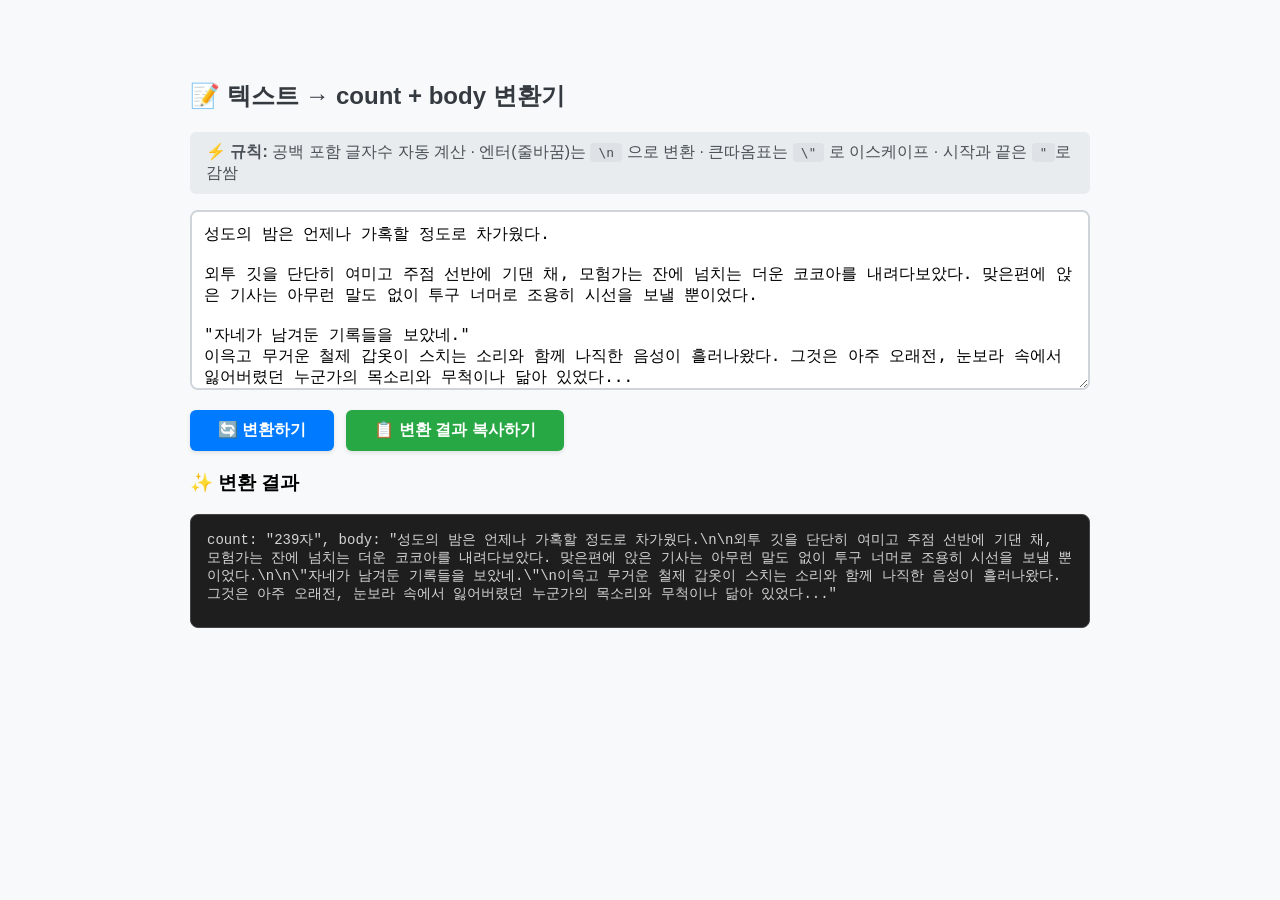
==== helper/index.html @ c0932570 "Create index.html" ====
<!DOCTYPE html>
<html lang="ko">
<head>
  <meta charset="UTF-8">
  <meta name="viewport" content="width=device-width, initial-scale=1.0">
  <title>텍스트 → count/body 변환기</title>
  <style>
    body {
      font-family: 'Segoe UI', 'Malgun Gothic', sans-serif;
      max-width: 900px;
      margin: 40px auto;
      padding: 20px;
      background: #f8f9fa;
    }
    h2 { color: #343a40; }
    textarea {
      width: 100%;
      padding: 12px;
      font-size: 16px;
      border: 2px solid #ced4da;
      border-radius: 8px;
      box-sizing: border-box;
      resize: vertical;
    }
    .btn-group {
      margin: 16px 0;
      display: flex;
      gap: 12px;
      flex-wrap: wrap;
    }
    button {
      background: #007bff;
      color: white;
      border: none;
      padding: 10px 28px;
      border-radius: 6px;
      font-size: 16px;
      font-weight: bold;
      cursor: pointer;
      transition: 0.2s;
      box-shadow: 0 2px 4px rgba(0,0,0,0.1);
    }
    button:hover { background: #0056b3; }
    button.copy-btn { background: #28a745; }
    button.copy-btn:hover { background: #1e7e34; }
    .output-box {
      background: #1e1e1e;
      color: #d4d4d4;
      padding: 16px;
      border-radius: 8px;
      font-family: 'Courier New', monospace;
      font-size: 14px;
      white-space: pre-wrap;
      word-break: break-all;
      min-height: 80px;
      border: 1px solid #444;
      margin-top: 8px;
    }
    .status {
      margin-left: 12px;
      color: #28a745;
      font-weight: normal;
      font-size: 15px;
    }
    .info {
      background: #e9ecef;
      padding: 10px 16px;
      border-radius: 6px;
      margin-bottom: 16px;
      color: #495057;
    }
    .info code {
      background: #dee2e6;
      padding: 2px 8px;
      border-radius: 4px;
    }
  </style>
</head>
<body>

  <h2>📝 텍스트 → count + body 변환기</h2>
  <div class="info">
    ⚡ <strong>규칙:</strong> 공백 포함 글자수 자동 계산 · 엔터(줄바꿈)는 <code>\n</code> 으로 변환 · 
    큰따옴표는 <code>\"</code> 로 이스케이프 · 시작과 끝은 <code>"</code>로 감쌈
  </div>

  <textarea id="inputText" rows="8" placeholder="여기에 원본 텍스트를 붙여넣으세요...">성도의 밤은 언제나 가혹할 정도로 차가웠다.

외투 깃을 단단히 여미고 주점 선반에 기댄 채, 모험가는 잔에 넘치는 더운 코코아를 내려다보았다. 맞은편에 앉은 기사는 아무런 말도 없이 투구 너머로 조용히 시선을 보낼 뿐이었다.

"자네가 남겨둔 기록들을 보았네."
이윽고 무거운 철제 갑옷이 스치는 소리와 함께 나직한 음성이 흘러나왔다. 그것은 아주 오래전, 눈보라 속에서 잃어버렸던 누군가의 목소리와 무척이나 닮아 있었다...</textarea>

  <div class="btn-group">
    <button onclick="convertText()">🔄 변환하기</button>
    <button class="copy-btn" onclick="copyResult()">📋 변환 결과 복사하기</button>
  </div>

  <h3>✨ 변환 결과</h3>
  <div id="resultDisplay" class="output-box">변환 버튼을 눌러주세요.</div>
  <span id="copyStatus" style="display:inline-block; margin-top:8px;"></span>

  <script>
    // 전역 변수로 마지막 변환 결과 저장
    let lastResult = '';

    function convertText() {
      let text = document.getElementById('inputText').value;

      // 1. 글자수 계산 (공백 포함)
      const charCount = text.length;
      const countStr = charCount.toLocaleString() + '자';

      // 2. 이스케이프 처리 (백슬래시 -> \\, 큰따옴표 -> \")
      let body = text.replace(/\\/g, '\\\\').replace(/"/g, '\\"');
      
      // 3. 줄바꿈 통일 (CRLF, CR -> LF) 후 \n 으로 변환
      body = body.replace(/\r\n/g, '\n').replace(/\r/g, '\n');
      body = body.replace(/\n/g, '\\n');

      // 4. 최종 결과 조합
      const result = `count: "${countStr}", body: "${body}"`;
      lastResult = result;

      // 5. 화면에 출력
      document.getElementById('resultDisplay').textContent = result;
      document.getElementById('copyStatus').textContent = ''; // 상태 메시지 초기화
    }

    function copyResult() {
      if (!lastResult) {
        alert('먼저 "변환하기" 버튼을 눌러 결과를 생성해주세요!');
        return;
      }

      // 최신 Clipboard API 사용
      if (navigator.clipboard && navigator.clipboard.writeText) {
        navigator.clipboard.writeText(lastResult)
          .then(() => {
            document.getElementById('copyStatus').textContent = '✅ 클립보드에 복사 완료!';
            setTimeout(() => {
              document.getElementById('copyStatus').textContent = '';
            }, 3000);
          })
          .catch(err => {
            alert('복사 실패: ' + err);
            fallbackCopy(lastResult);
          });
      } else {
        // 구형 브라우저를 위한 폴백 (fallback)
        fallbackCopy(lastResult);
      }
    }

    // 폴백 복사 함수 (textarea 생성해서 복사)
    function fallbackCopy(text) {
      const textarea = document.createElement('textarea');
      textarea.value = text;
      textarea.style.position = 'fixed';
      textarea.style.left = '-9999px';
      textarea.style.top = '-9999px';
      document.body.appendChild(textarea);
      textarea.select();
      try {
        const successful = document.execCommand('copy');
        if (successful) {
          document.getElementById('copyStatus').textContent = '✅ 클립보드에 복사 완료!';
          setTimeout(() => {
            document.getElementById('copyStatus').textContent = '';
          }, 3000);
        } else {
          alert('수동으로 복사해주세요. (Ctrl+C)');
        }
      } catch (e) {
        alert('복사 실패. 직접 선택해서 복사해주세요.');
      }
      document.body.removeChild(textarea);
    }

    // 페이지 로드 시 자동 변환 (예시 텍스트 바로 보여주기)
    window.onload = function() {
      convertText();
    };
  </script>

</body>
</html>
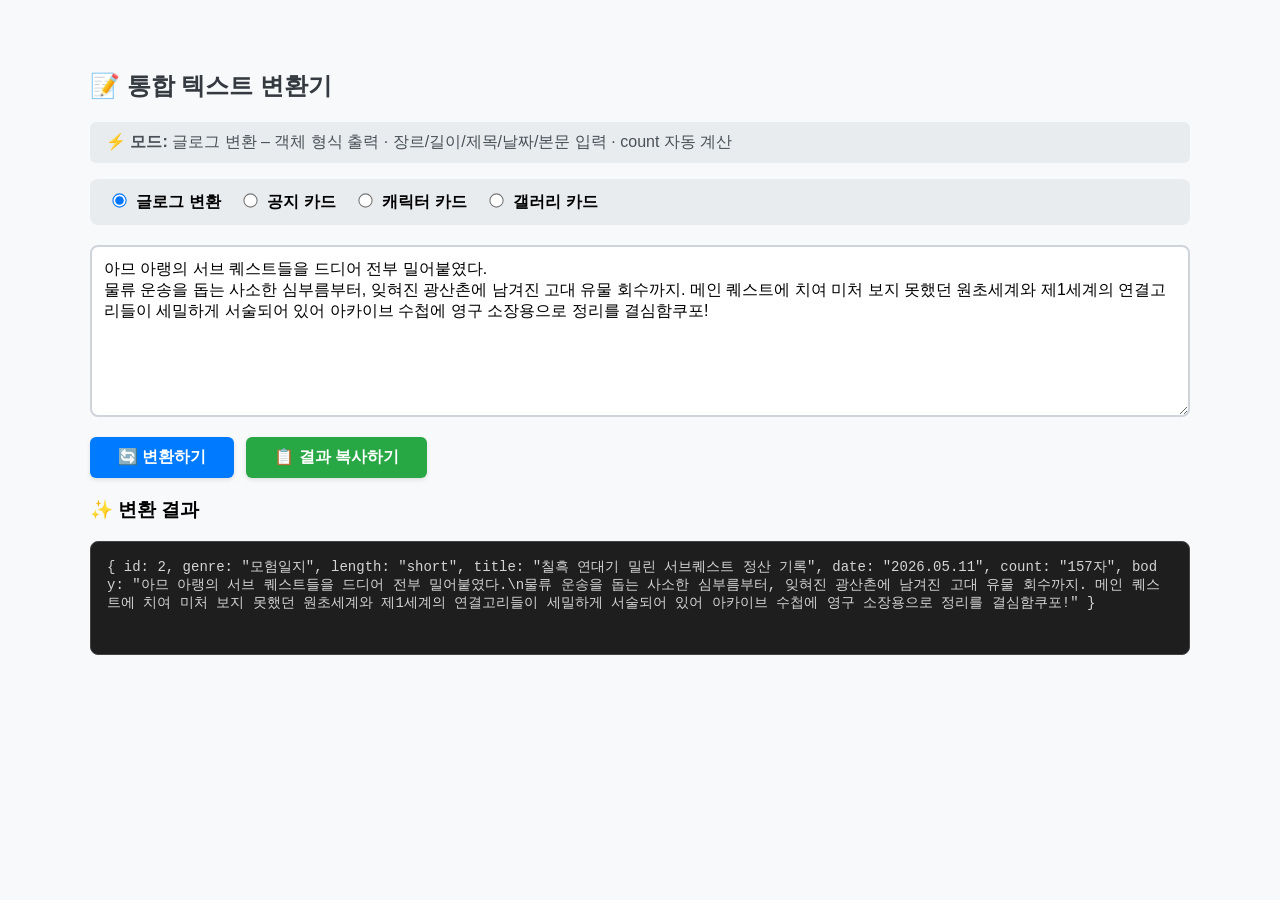
==== commit 4a8ad4f0: "Update index.html" ====
--- a/helper/index.html
+++ b/helper/index.html
@@ -1,19 +1,77 @@
 <!DOCTYPE html>
 <html lang="ko">
 <head>
-  <meta charset="UTF-8">
-  <meta name="viewport" content="width=device-width, initial-scale=1.0">
-  <title>텍스트 → count/body 변환기</title>
+  <meta charset="UTF-8" />
+  <meta name="viewport" content="width=device-width, initial-scale=1.0" />
+  <title>통합 텍스트 변환기 (글로그 + 공지 + 캐릭터 + 갤러리)</title>
   <style>
+    /* ===== 공통 스타일 ===== */
     body {
       font-family: 'Segoe UI', 'Malgun Gothic', sans-serif;
-      max-width: 900px;
-      margin: 40px auto;
+      max-width: 1100px;
+      margin: 30px auto;
       padding: 20px;
       background: #f8f9fa;
     }
     h2 { color: #343a40; }
-    textarea {
+    .mode-selector {
+      display: flex;
+      gap: 18px;
+      margin: 16px 0 20px;
+      padding: 12px 18px;
+      background: #e9ecef;
+      border-radius: 8px;
+      align-items: center;
+      flex-wrap: wrap;
+    }
+    .mode-selector label {
+      font-weight: 600;
+      cursor: pointer;
+    }
+    .mode-selector input[type="radio"] {
+      margin-right: 6px;
+      transform: scale(1.1);
+    }
+    .extra-fields {
+      background: #fff3cd;
+      border-left: 4px solid #ffc107;
+      padding: 14px 18px;
+      border-radius: 6px;
+      margin-bottom: 16px;
+      display: none;
+    }
+    .extra-fields.visible {
+      display: block;
+    }
+    .field-group {
+      display: flex;
+      flex-wrap: wrap;
+      gap: 12px 20px;
+      align-items: center;
+    }
+    .field-group label {
+      font-weight: 600;
+      margin-right: 4px;
+    }
+    .field-group input,
+    .field-group select,
+    .field-group textarea {
+      padding: 6px 10px;
+      border: 1px solid #ced4da;
+      border-radius: 4px;
+      font-size: 14px;
+      font-family: inherit;
+    }
+    .field-group input[type="number"] { width: 80px; }
+    .field-group textarea { width: 100%; min-height: 60px; resize: vertical; }
+    .field-row {
+      display: flex;
+      flex-wrap: wrap;
+      gap: 12px 20px;
+      width: 100%;
+      align-items: center;
+    }
+    textarea#inputText {
       width: 100%;
       padding: 12px;
       font-size: 16px;
@@ -21,6 +79,7 @@
       border-radius: 8px;
       box-sizing: border-box;
       resize: vertical;
+      font-family: inherit;
     }
     .btn-group {
       margin: 16px 0;
@@ -74,85 +133,433 @@
       padding: 2px 8px;
       border-radius: 4px;
     }
+    hr {
+      margin: 28px 0 16px;
+      border: 1px dashed #dee2e6;
+    }
+
+    /* ===== 갤러리 카드 스타일 (미리보기용) ===== */
+    .ff-gallery-card {
+      background: #1a1a1a;
+      border-radius: 16px;
+      overflow: hidden;
+      max-width: 420px;
+      box-shadow: 0 8px 24px rgba(0,0,0,0.6);
+      color: #f0ede8;
+      font-family: 'Segoe UI', 'Malgun Gothic', sans-serif;
+      transition: transform 0.2s;
+    }
+    .ff-gallery-card:hover {
+      transform: translateY(-6px);
+    }
+    .ff-gallery-img {
+      width: 100%;
+      height: 240px;
+      object-fit: cover;
+      display: block;
+      background: #2a2a2a;
+    }
+    .ff-gallery-body {
+      padding: 16px 18px 18px;
+    }
+    .ff-gallery-tag {
+      display: inline-block;
+      background: #2d2d2d;
+      padding: 2px 12px;
+      border-radius: 20px;
+      font-size: 12px;
+      font-weight: 600;
+      color: #aaa;
+      letter-spacing: 0.5px;
+      border: 1px solid #3a3a3a;
+      margin-bottom: 8px;
+    }
+    .ff-gallery-title {
+      font-size: 20px;
+      font-weight: 700;
+      margin: 4px 0 6px;
+      color: #fff;
+    }
+    .ff-gallery-meta {
+      display: flex;
+      justify-content: space-between;
+      align-items: center;
+      font-size: 13px;
+      color: #999;
+      margin-bottom: 10px;
+      flex-wrap: wrap;
+      gap: 4px 8px;
+    }
+    .ff-gallery-author {
+      color: #c6a152;
+      font-weight: 500;
+    }
+    .ff-gallery-date {
+      color: #777;
+    }
+    .ff-gallery-desc {
+      font-size: 14px;
+      line-height: 1.6;
+      color: #ccc;
+      margin: 6px 0 12px;
+      word-break: break-word;
+    }
+    .ff-gallery-source-btn {
+      display: inline-block;
+      background: #2d2d2d;
+      color: #aaa;
+      padding: 4px 16px;
+      border-radius: 30px;
+      font-size: 13px;
+      text-decoration: none;
+      border: 1px solid #444;
+      transition: 0.2s;
+    }
+    .ff-gallery-source-btn:hover {
+      background: #3d3d3d;
+      color: #fff;
+    }
   </style>
 </head>
 <body>
 
-  <h2>📝 텍스트 → count + body 변환기</h2>
-  <div class="info">
-    ⚡ <strong>규칙:</strong> 공백 포함 글자수 자동 계산 · 엔터(줄바꿈)는 <code>\n</code> 으로 변환 · 
-    큰따옴표는 <code>\"</code> 로 이스케이프 · 시작과 끝은 <code>"</code>로 감쌈
-  </div>
-
-  <textarea id="inputText" rows="8" placeholder="여기에 원본 텍스트를 붙여넣으세요...">성도의 밤은 언제나 가혹할 정도로 차가웠다.
-
-외투 깃을 단단히 여미고 주점 선반에 기댄 채, 모험가는 잔에 넘치는 더운 코코아를 내려다보았다. 맞은편에 앉은 기사는 아무런 말도 없이 투구 너머로 조용히 시선을 보낼 뿐이었다.
-
-"자네가 남겨둔 기록들을 보았네."
-이윽고 무거운 철제 갑옷이 스치는 소리와 함께 나직한 음성이 흘러나왔다. 그것은 아주 오래전, 눈보라 속에서 잃어버렸던 누군가의 목소리와 무척이나 닮아 있었다...</textarea>
+  <h2>📝 통합 텍스트 변환기</h2>
+  <div class="info" id="modeInfo">
+    ⚡ <strong>모드:</strong> 글로그 변환 – 객체 형식 출력 · 장르/길이/제목/날짜/본문 입력 · count 자동 계산
+  </div>
+
+  <!-- ===== 모드 선택 ===== -->
+  <div class="mode-selector">
+    <label><input type="radio" name="mode" value="glog" checked /> 글로그 변환</label>
+    <label><input type="radio" name="mode" value="card" /> 공지 카드</label>
+    <label><input type="radio" name="mode" value="char" /> 캐릭터 카드</label>
+    <label><input type="radio" name="mode" value="gallery" /> 갤러리 카드</label>
+  </div>
+
+  <!-- ===== 글로그 변환 전용 필드 ===== -->
+  <div class="extra-fields" id="extraGlogFields">
+    <div class="field-group" style="flex-direction:column; align-items:stretch; gap:10px;">
+      <div class="field-row">
+        <label>ID <input type="number" id="glogId" value="2" min="1" style="width:80px;" /></label>
+        <label>장르
+          <select id="glogGenre">
+            <option value="연성">연성</option>
+            <option value="모험일지" selected>모험일지</option>
+            <option value="설정집">설정집</option>
+          </select>
+        </label>
+        <label>길이
+          <select id="glogLength">
+            <option value="short">short</option>
+            <option value="long">long</option>
+          </select>
+        </label>
+      </div>
+      <div class="field-row">
+        <label>제목 <input type="text" id="glogTitle" value="칠흑 연대기 밀린 서브퀘스트 정산 기록" style="width:400px;" /></label>
+        <label>날짜 <input type="text" id="glogDate" value="2026.05.11" placeholder="2026.05.11" style="width:140px;" /></label>
+      </div>
+    </div>
+  </div>
+
+  <!-- ===== 공지 카드 전용 필드 ===== -->
+  <div class="extra-fields" id="extraCardFields">
+    <div class="field-group">
+      <label>제목 <input type="text" id="cardTitle" value="백업 서고 뷰어 세로 고정 고해상도 최적화 패치" style="width:300px;" /></label>
+      <label>날짜 <input type="text" id="cardDate" value="2026.06.15" placeholder="2026.06.15" /></label>
+      <label>배지
+        <select id="cardBadge">
+          <option value="notice">📢 공지</option>
+          <option value="update" selected>🛠️ 업데이트</option>
+          <option value="maintenance">🔧 점검</option>
+        </select>
+      </label>
+      <label>ID 숫자 <input type="number" id="cardId" value="2" min="1" /></label>
+    </div>
+  </div>
+
+  <!-- ===== 캐릭터 카드 전용 필드 ===== -->
+  <div class="extra-fields" id="extraCharFields">
+    <div class="field-group" style="flex-direction:column; align-items:stretch; gap:10px;">
+      <div class="field-row">
+        <label>캐릭터 이름 <input type="text" id="charName" value="자작 캐릭터 A" style="width:200px;" /></label>
+        <label>부가 정보 <input type="text" id="charSub" value="여성 / 휴런 / 백마도사" style="width:260px;" /></label>
+      </div>
+      <div class="field-row">
+        <label>대사 (말풍선) <input type="text" id="charQuote" value="&quot;걸어온 길은 등불이 되어, 나아갈 길을 비추리니.&quot;" style="width:400px;" /></label>
+      </div>
+      <div class="field-row">
+        <label>직업명 <input type="text" id="charJobName" value="WHITE MAGE" style="width:150px;" /></label>
+        <label>직업 아이콘 URL <input type="text" id="charJobIcon" value="https://ffxiv.gamerescape.com/w/images/0/0e/MainIcon1.png" style="width:300px;" /></label>
+      </div>
+      <div class="field-row">
+        <label>캐릭터 이미지 URL <input type="text" id="charImage" value="https://via.placeholder.com/300x400/1d1917/c6a152?text=Character+01" style="width:400px;" /></label>
+      </div>
+      <div class="field-row">
+        <label style="display:flex; flex-direction:column; width:100%;">모달 상세 설명
+          <textarea id="charDesc" rows="3" style="width:100%;">모험의 시작점부터 함께한 영웅. 온화한 미소 뒤에 묵직한 사명을 짊어지고 있다.</textarea>
+        </label>
+      </div>
+    </div>
+  </div>
+
+  <!-- ===== 갤러리 카드 전용 필드 ===== -->
+  <div class="extra-fields" id="extraGalleryFields">
+    <div class="field-group" style="flex-direction:column; align-items:stretch; gap:10px;">
+      <div class="field-row">
+        <label>ID <input type="number" id="galleryId" value="1" min="1" style="width:80px;" /></label>
+        <label>타입
+          <select id="galleryType">
+            <option value="screenshot">📷 SCREENSHOT</option>
+            <option value="illustration">🎨 ILLUSTRATION</option>
+            <option value="concept">📜 CONCEPT DRAWING</option>
+          </select>
+        </label>
+        <label>제목 <input type="text" id="galleryTitle" value="쿠가네 하늘" style="width:200px;" /></label>
+      </div>
+      <div class="field-row">
+        <label>날짜 <input type="text" id="galleryDate" value="2026.04.12" placeholder="2026.04.12" style="width:140px;" /></label>
+        <label>작가 <input type="text" id="galleryAuthor" value="키에르@초코보" style="width:180px;" /></label>
+        <label>출처 (비우면 숨김) <input type="text" id="gallerySource" value="" placeholder="https://..." style="width:220px;" /></label>
+      </div>
+      <div class="field-row">
+        <label>이미지 URL <input type="text" id="galleryImg" value="https://i.imgur.com/MaRH1tL.jpeg" style="width:400px;" /></label>
+      </div>
+      <div class="field-row">
+        <label style="display:flex; flex-direction:column; width:100%;">설명
+          <textarea id="galleryDesc" rows="2" style="width:100%;">청마소크로 졸렬하게 극지붕 성공한 이후.</textarea>
+        </label>
+      </div>
+    </div>
+  </div>
+
+  <!-- ===== 본문 입력 ===== -->
+  <textarea id="inputText" rows="8" placeholder="여기에 원본 텍스트를 붙여넣으세요...">아므 아랭의 서브 퀘스트들을 드디어 전부 밀어붙였다.
+물류 운송을 돕는 사소한 심부름부터, 잊혀진 광산촌에 남겨진 고대 유물 회수까지. 메인 퀘스트에 치여 미처 보지 못했던 원초세계와 제1세계의 연결고리들이 세밀하게 서술되어 있어 아카이브 수첩에 영구 소장용으로 정리를 결심함쿠포!</textarea>
 
   <div class="btn-group">
-    <button onclick="convertText()">🔄 변환하기</button>
-    <button class="copy-btn" onclick="copyResult()">📋 변환 결과 복사하기</button>
+    <button onclick="convert()">🔄 변환하기</button>
+    <button class="copy-btn" onclick="copyResult()">📋 결과 복사하기</button>
   </div>
 
   <h3>✨ 변환 결과</h3>
   <div id="resultDisplay" class="output-box">변환 버튼을 눌러주세요.</div>
-  <span id="copyStatus" style="display:inline-block; margin-top:8px;"></span>
+  <span id="copyStatus" class="status"></span>
 
   <script>
-    // 전역 변수로 마지막 변환 결과 저장
+    // ===== 전역 변수 =====
     let lastResult = '';
 
-    function convertText() {
-      let text = document.getElementById('inputText').value;
-
-      // 1. 글자수 계산 (공백 포함)
-      const charCount = text.length;
-      const countStr = charCount.toLocaleString() + '자';
-
-      // 2. 이스케이프 처리 (백슬래시 -> \\, 큰따옴표 -> \")
-      let body = text.replace(/\\/g, '\\\\').replace(/"/g, '\\"');
-      
-      // 3. 줄바꿈 통일 (CRLF, CR -> LF) 후 \n 으로 변환
-      body = body.replace(/\r\n/g, '\n').replace(/\r/g, '\n');
-      body = body.replace(/\n/g, '\\n');
-
-      // 4. 최종 결과 조합
-      const result = `count: "${countStr}", body: "${body}"`;
-      lastResult = result;
-
-      // 5. 화면에 출력
-      document.getElementById('resultDisplay').textContent = result;
-      document.getElementById('copyStatus').textContent = ''; // 상태 메시지 초기화
-    }
-
+    // ===== 배지 매핑 (공지 카드용) =====
+    const badgeMap = {
+      'notice': { icon: '📢', label: '공지', cls: 'badge-notice' },
+      'update': { icon: '🛠️', label: '업데이트', cls: 'badge-update' },
+      'maintenance': { icon: '🔧', label: '점검', cls: 'badge-maintenance' }
+    };
+
+    // ===== 갤러리 타입 → 태그 매핑 =====
+    const galleryTagMap = {
+      'screenshot': '📷 SCREENSHOT',
+      'illustration': '🎨 ILLUSTRATION',
+      'concept': '📜 CONCEPT DRAWING'
+    };
+
+    // ===== 모드 전환 =====
+    document.querySelectorAll('input[name="mode"]').forEach(radio => {
+      radio.addEventListener('change', function() {
+        const mode = this.value;
+        // 모든 추가 필드 숨김
+        document.getElementById('extraGlogFields').classList.remove('visible');
+        document.getElementById('extraCardFields').classList.remove('visible');
+        document.getElementById('extraCharFields').classList.remove('visible');
+        document.getElementById('extraGalleryFields').classList.remove('visible');
+        // 해당 모드 필드 표시
+        if (mode === 'glog') {
+          document.getElementById('extraGlogFields').classList.add('visible');
+          document.getElementById('modeInfo').innerHTML =
+            '⚡ <strong>모드:</strong> 글로그 변환 – 객체 형식 출력 · 장르/길이/제목/날짜/본문 입력 · count 자동 계산';
+        } else if (mode === 'card') {
+          document.getElementById('extraCardFields').classList.add('visible');
+          document.getElementById('modeInfo').innerHTML =
+            '⚡ <strong>모드:</strong> 공지 카드 HTML 생성 · 제목/날짜/배지/ID 설정 가능';
+        } else if (mode === 'char') {
+          document.getElementById('extraCharFields').classList.add('visible');
+          document.getElementById('modeInfo').innerHTML =
+            '⚡ <strong>모드:</strong> 캐릭터 카드 HTML 생성 · 이름/대사/직업/이미지/설명 설정 가능';
+        } else if (mode === 'gallery') {
+          document.getElementById('extraGalleryFields').classList.add('visible');
+          document.getElementById('modeInfo').innerHTML =
+            '⚡ <strong>모드:</strong> 갤러리 카드 HTML 생성 · ID/타입/제목/날짜/이미지/작가/출처/설명 설정 가능';
+        }
+        // 결과 초기화
+        document.getElementById('resultDisplay').textContent = '모드가 변경되었습니다. 변환 버튼을 눌러주세요.';
+        lastResult = '';
+        document.getElementById('copyStatus').textContent = '';
+      });
+    });
+
+    // ===== 변환 함수 =====
+    function convert() {
+      const mode = document.querySelector('input[name="mode"]:checked').value;
+      const text = document.getElementById('inputText').value;
+
+      if (mode === 'glog') {
+        // ----- 글로그 변환 (객체 형식) -----
+        const id = document.getElementById('glogId').value || '1';
+        const genre = document.getElementById('glogGenre').value;
+        const length = document.getElementById('glogLength').value;
+        const title = document.getElementById('glogTitle').value.trim() || '제목 없음';
+        const date = document.getElementById('glogDate').value.trim() || '2026.01.01';
+
+        // count 자동 계산 (공백 포함)
+        const charCount = text.length;
+        const countStr = charCount.toLocaleString() + '자';
+
+        // body 이스케이프 (줄바꿈 → \n, 큰따옴표 → \")
+        let body = text.replace(/\\/g, '\\\\').replace(/"/g, '\\"');
+        body = body.replace(/\r\n/g, '\n').replace(/\r/g, '\n');
+        body = body.replace(/\n/g, '\\n');
+
+        // 최종 객체 문자열 생성
+        const result = `{ id: ${id}, genre: "${genre}", length: "${length}", title: "${title}", date: "${date}", count: "${countStr}", body: "${body}" }`;
+        lastResult = result;
+        document.getElementById('resultDisplay').textContent = result;
+        document.getElementById('copyStatus').textContent = '';
+      } 
+      else if (mode === 'card') {
+        // ----- 공지 카드 변환 -----
+        const title = document.getElementById('cardTitle').value.trim() || '제목 없음';
+        const date = document.getElementById('cardDate').value.trim() || '2026.01.01';
+        const badgeKey = document.getElementById('cardBadge').value;
+        const idNum = document.getElementById('cardId').value || '1';
+        const badge = badgeMap[badgeKey];
+        const badgeText = `${badge.icon} ${badge.label}`;
+
+        let bodyHtml = text
+          .replace(/&/g, '&amp;')
+          .replace(/"/g, '&quot;')
+          .replace(/</g, '&lt;')
+          .replace(/>/g, '&gt;')
+          .replace(/\r\n/g, '\n').replace(/\r/g, '\n')
+          .replace(/\n/g, '<br>');
+
+        const cardHtml = `<div class="ff-notice-card">
+      <div class="ff-notice-header" onclick="toggleNotice('notice-${idNum}')">
+          <div class="ff-notice-header-left">
+              <span class="ff-badge ${badge.cls}">${badgeText}</span>
+              <h3 class="ff-notice-title">${title}</h3>
+          </div>
+          <span class="ff-notice-date">${date}</span>
+      </div>
+      <div class="ff-notice-body-wrapper">
+          <div class="ff-notice-body" id="notice-${idNum}">${bodyHtml}</div>
+      </div>
+  </div>`;
+        lastResult = cardHtml;
+        document.getElementById('resultDisplay').textContent = cardHtml;
+        document.getElementById('copyStatus').textContent = '';
+      } 
+      else if (mode === 'char') {
+        // ----- 캐릭터 카드 변환 -----
+        const charName = document.getElementById('charName').value.trim() || '이름 없음';
+        const charSub = document.getElementById('charSub').value.trim() || '';
+        const quote = document.getElementById('charQuote').value.trim() || '“...”';
+        const jobName = document.getElementById('charJobName').value.trim() || 'CLASS';
+        const jobIcon = document.getElementById('charJobIcon').value.trim() || 'https://ffxiv.gamerescape.com/w/images/0/0e/MainIcon1.png';
+        const charImg = document.getElementById('charImage').value.trim() || 'https://via.placeholder.com/300x400/1d1917/c6a152?text=Character';
+        const desc = document.getElementById('charDesc').value.trim() || '';
+
+        const safeName = charName.replace(/"/g, '&quot;').replace(/'/g, '&#39;');
+        const safeSub = charSub.replace(/"/g, '&quot;').replace(/'/g, '&#39;');
+        const safeDesc = desc.replace(/"/g, '&quot;').replace(/'/g, '&#39;');
+        const quoteHtml = quote.replace(/&/g, '&amp;').replace(/</g, '&lt;').replace(/>/g, '&gt;');
+
+        const charHtml = `<div class="ff-char-container">
+      <div class="ff-speech-bubble">"${quoteHtml}"</div>
+      <div class="ff-char-card" onclick="openQuestModal('${safeName}', '${safeSub}', '${safeDesc}')">
+          <div class="ff-char-header">
+              <div class="ff-char-name">${safeName}</div>
+              <div class="ff-char-job">
+                  <img src="${jobIcon}" alt="${jobName}" />
+                  <span>${jobName}</span>
+              </div>
+          </div>
+          <div class="ff-char-img-holder">
+              <img src="${charImg}" alt="${safeName}" />
+          </div>
+      </div>
+  </div>`;
+
+        lastResult = charHtml;
+        document.getElementById('resultDisplay').textContent = charHtml;
+        document.getElementById('copyStatus').textContent = '';
+      } 
+      else if (mode === 'gallery') {
+        // ----- 갤러리 카드 변환 -----
+        const id = document.getElementById('galleryId').value || '1';
+        const type = document.getElementById('galleryType').value;
+        const title = document.getElementById('galleryTitle').value.trim() || '제목 없음';
+        const date = document.getElementById('galleryDate').value.trim() || '2026.01.01';
+        const author = document.getElementById('galleryAuthor').value.trim() || '작자 미상';
+        const source = document.getElementById('gallerySource').value.trim();
+        const img = document.getElementById('galleryImg').value.trim() || 'https://via.placeholder.com/800x400/2a2a2a/aaa?text=No+Image';
+        const desc = document.getElementById('galleryDesc').value.trim() || '';
+
+        const tag = galleryTagMap[type] || '📷 SCREENSHOT';
+
+        let descHtml = desc
+          .replace(/&/g, '&amp;')
+          .replace(/"/g, '&quot;')
+          .replace(/</g, '&lt;')
+          .replace(/>/g, '&gt;')
+          .replace(/\r\n/g, '\n').replace(/\r/g, '\n')
+          .replace(/\n/g, '<br>');
+
+        const sourceBtn = source
+          ? `<a href="${source}" target="_blank" class="ff-gallery-source-btn">🔗 출처</a>`
+          : '';
+
+        const galleryHtml = `<div class="ff-gallery-card">
+      <img class="ff-gallery-img" src="${img}" alt="${title}" />
+      <div class="ff-gallery-body">
+          <span class="ff-gallery-tag">${tag}</span>
+          <div class="ff-gallery-title">${title}</div>
+          <div class="ff-gallery-meta">
+              <span class="ff-gallery-author">${author}</span>
+              <span class="ff-gallery-date">${date}</span>
+          </div>
+          <div class="ff-gallery-desc">${descHtml}</div>
+          ${sourceBtn}
+      </div>
+  </div>`;
+
+        lastResult = galleryHtml;
+        document.getElementById('resultDisplay').textContent = galleryHtml;
+        document.getElementById('copyStatus').textContent = '';
+      }
+    }
+
+    // ===== 복사 함수 =====
     function copyResult() {
       if (!lastResult) {
         alert('먼저 "변환하기" 버튼을 눌러 결과를 생성해주세요!');
         return;
       }
 
-      // 최신 Clipboard API 사용
       if (navigator.clipboard && navigator.clipboard.writeText) {
         navigator.clipboard.writeText(lastResult)
-          .then(() => {
-            document.getElementById('copyStatus').textContent = '✅ 클립보드에 복사 완료!';
-            setTimeout(() => {
-              document.getElementById('copyStatus').textContent = '';
-            }, 3000);
-          })
-          .catch(err => {
-            alert('복사 실패: ' + err);
-            fallbackCopy(lastResult);
-          });
+          .then(() => showCopySuccess())
+          .catch(() => fallbackCopy(lastResult));
       } else {
-        // 구형 브라우저를 위한 폴백 (fallback)
         fallbackCopy(lastResult);
       }
     }
 
-    // 폴백 복사 함수 (textarea 생성해서 복사)
+    function showCopySuccess() {
+      document.getElementById('copyStatus').textContent = '✅ 클립보드에 복사 완료!';
+      setTimeout(() => document.getElementById('copyStatus').textContent = '', 3000);
+    }
+
     function fallbackCopy(text) {
       const textarea = document.createElement('textarea');
       textarea.value = text;
@@ -162,24 +569,18 @@
       document.body.appendChild(textarea);
       textarea.select();
       try {
-        const successful = document.execCommand('copy');
-        if (successful) {
-          document.getElementById('copyStatus').textContent = '✅ 클립보드에 복사 완료!';
-          setTimeout(() => {
-            document.getElementById('copyStatus').textContent = '';
-          }, 3000);
-        } else {
-          alert('수동으로 복사해주세요. (Ctrl+C)');
-        }
+        const success = document.execCommand('copy');
+        if (success) showCopySuccess();
+        else alert('수동으로 복사해주세요. (Ctrl+C)');
       } catch (e) {
         alert('복사 실패. 직접 선택해서 복사해주세요.');
       }
       document.body.removeChild(textarea);
     }
 
-    // 페이지 로드 시 자동 변환 (예시 텍스트 바로 보여주기)
+    // ===== 페이지 로드 시 글로그 모드 변환 실행 =====
     window.onload = function() {
-      convertText();
+      convert();
     };
   </script>
 
